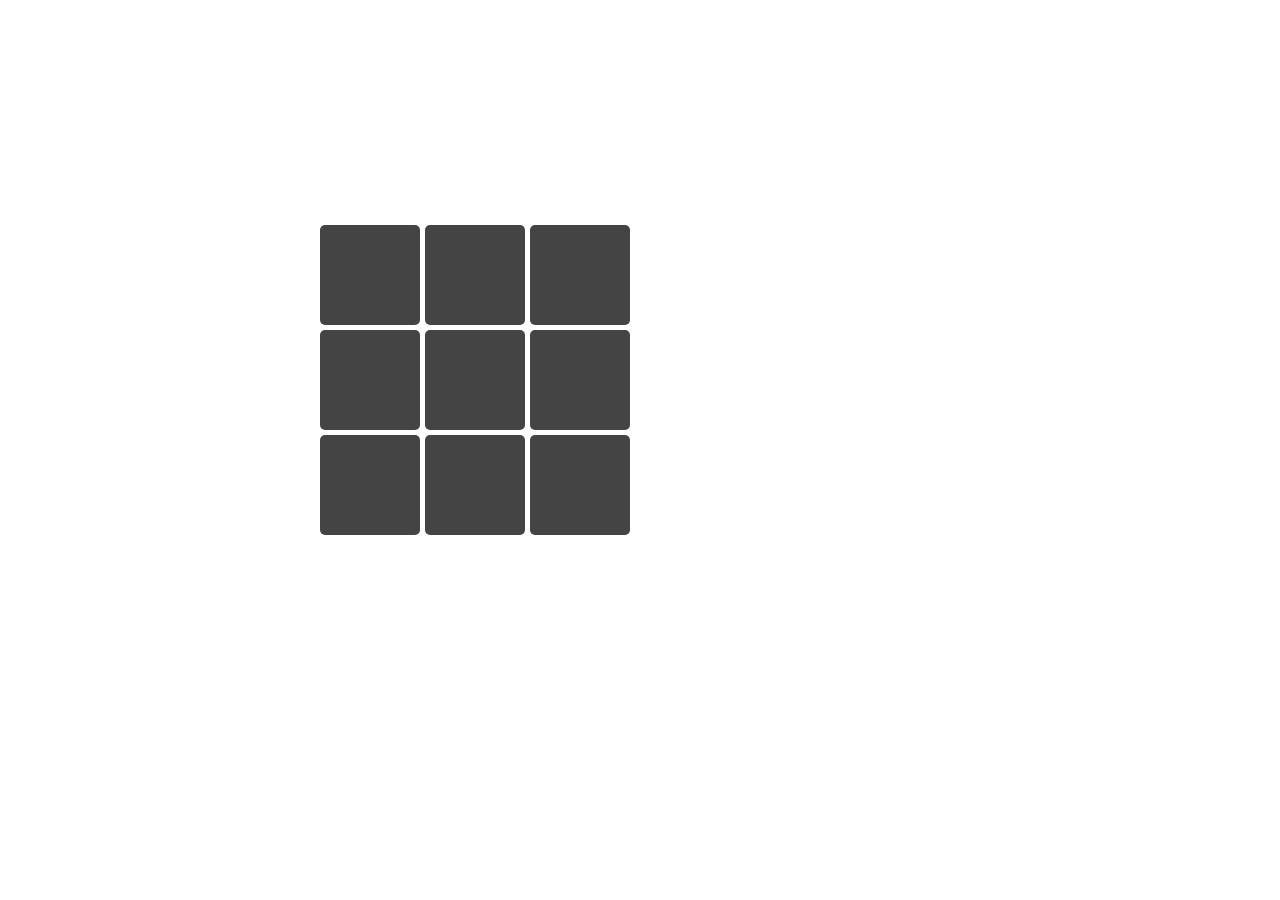
==== tic-tac-toe using js/index.html @ f183c0e6 "added board support" ====
<!DOCTYPE html>
<html>
<head>
	<meta charset="utf-8">
	<title>Tic Tac Toe</title>
	<link rel="stylesheet" type="text/css" href="./css/style.css">
</head>
<body>

<div class="board">	  
	  <div class="box" id="1" onclick="fillBoard(id)"></div>
	  <div class="box" id="2" onclick="fillBoard(id)"></div>
	  <div class="box" id="3" onclick="fillBoard(id)"></div>
	  <div class="box" id="4" onclick="fillBoard(id)"></div>
	  <div class="box" id="5" onclick="fillBoard(id)"></div>
	  <div class="box" id="6" onclick="fillBoard(id)"></div>
	  <div class="box" id="7" onclick="fillBoard(id)"></div>
	  <div class="box" id="8" onclick="fillBoard(id)"></div>  
	  <div class="box" id="9" onclick="fillBoard(id)"></div>
</div>

<script type="text/javascript" src="./js/game.js"></script>  
</body>
</html>
---- tic-tac-toe using js/css/style.css ----
.board{
  display: grid;
  grid-template-columns: 100px 100px 100px; 
  grid-template-rows: 100px 100px 100px; 
  grid-gap: 5px;  
  position: fixed;
  top: 25%;
  left: 25%
}

.box {
  background-color: #444;
  color: #fff;
  border-radius: 5px;
  padding: 20px;
  font-size: 150%;
  display: flex;
  align-items: center;
  justify-content: center;  
  font-family: monospace;
  font-size: 300%;
}

.box:focus{
  
}
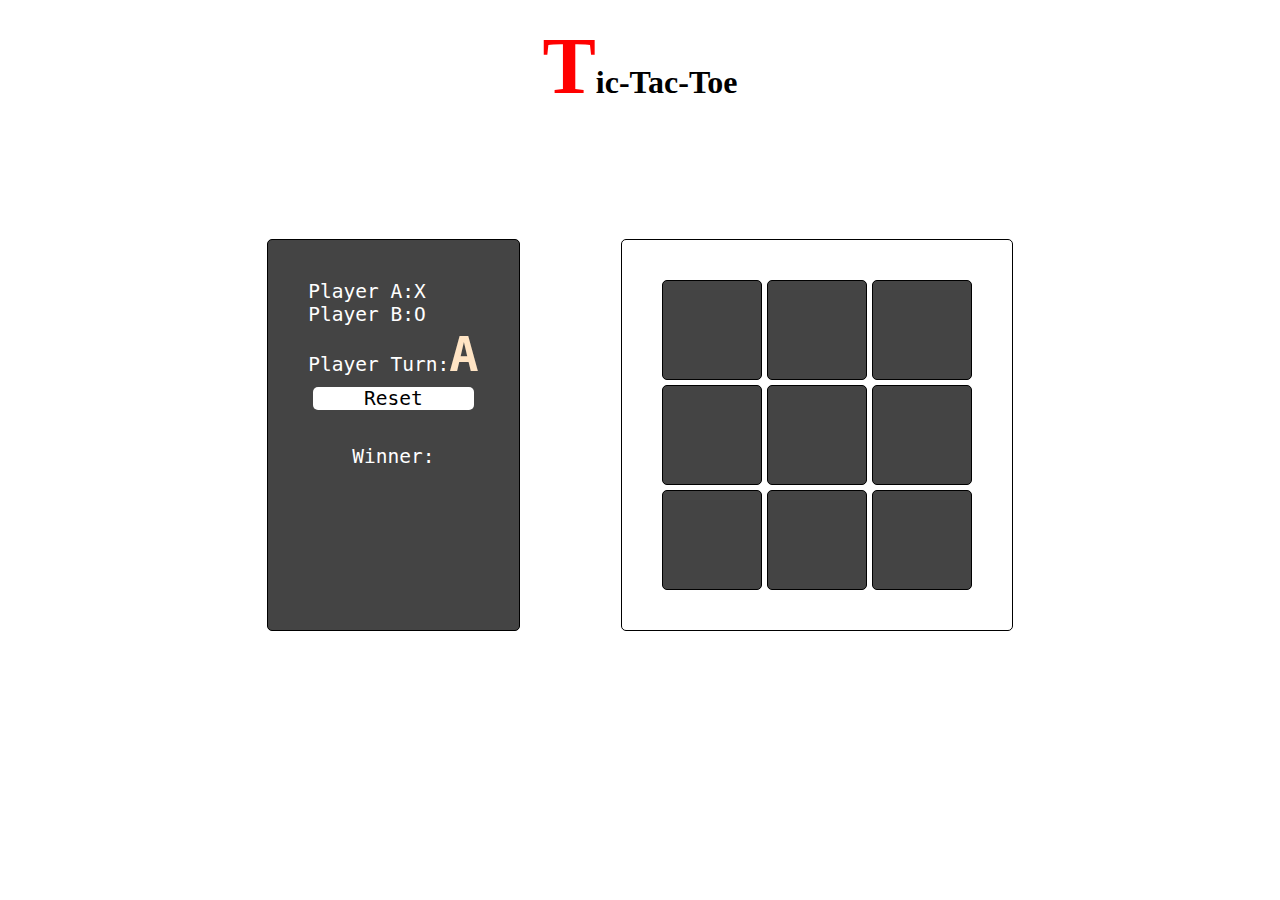
==== commit f92d1037: "full features added" ====
--- a/tic-tac-toe using js/index.html
+++ b/tic-tac-toe using js/index.html
@@ -5,20 +5,35 @@
 	<title>Tic Tac Toe</title>
 	<link rel="stylesheet" type="text/css" href="./css/style.css">
 </head>
-<body>
 
-<div class="board">	  
-	  <div class="box" id="1" onclick="fillBoard(id)"></div>
-	  <div class="box" id="2" onclick="fillBoard(id)"></div>
-	  <div class="box" id="3" onclick="fillBoard(id)"></div>
-	  <div class="box" id="4" onclick="fillBoard(id)"></div>
-	  <div class="box" id="5" onclick="fillBoard(id)"></div>
-	  <div class="box" id="6" onclick="fillBoard(id)"></div>
-	  <div class="box" id="7" onclick="fillBoard(id)"></div>
-	  <div class="box" id="8" onclick="fillBoard(id)"></div>  
-	  <div class="box" id="9" onclick="fillBoard(id)"></div>
-</div>
+<body>	
+	<header>
+			<h1>Tic-Tac-Toe</h1>
+	</header>	
 
+	<div id="game-container">
+				
+		<aside id="turn-info">
+			<div>Player A:X</div>
+			<div>Player B:O</div>
+			<div>Player Turn:<span id="player">A</span></div>
+			<div id="reset" onclick="resetMatch()">Reset</div>
+			<div id="win-text">Winner:<div id="winner"></div></div>
+			
+		</aside>
+
+		<div class="board">	  
+			  <div class="box" id="1" onclick="fillBoard(id)"></div>
+			  <div class="box" id="2" onclick="fillBoard(id)"></div>
+			  <div class="box" id="3" onclick="fillBoard(id)"></div>
+			  <div class="box" id="4" onclick="fillBoard(id)"></div>
+			  <div class="box" id="5" onclick="fillBoard(id)"></div>
+			  <div class="box" id="6" onclick="fillBoard(id)"></div>
+			  <div class="box" id="7" onclick="fillBoard(id)"></div>
+			  <div class="box" id="8" onclick="fillBoard(id)"></div>  
+			  <div class="box" id="9" onclick="fillBoard(id)"></div>
+		</div>		
+	</div>
 <script type="text/javascript" src="./js/game.js"></script>  
 </body>
 </html>--- a/tic-tac-toe using js/css/style.css
+++ b/tic-tac-toe using js/css/style.css
@@ -1,26 +1,82 @@
-.board{
-  display: grid;
+header{
+  text-align: center;
+}
+
+h1::first-letter{
+  color: red;
+  font-size: 250%;  
+}
+#game-container{  
+  margin: 10%;
+  display: flex;  
+  align-items: stretch;
+  justify-content: center;  
+}
+
+#turn-info{
+  flex=1;       
+}
+
+.board{  
+  margin-left: 10%;
+  display: grid;   
   grid-template-columns: 100px 100px 100px; 
   grid-template-rows: 100px 100px 100px; 
   grid-gap: 5px;  
-  position: fixed;
-  top: 25%;
-  left: 25%
 }
 
-.box {
+.box {    
   background-color: #444;
   color: #fff;
-  border-radius: 5px;
-  padding: 20px;
-  font-size: 150%;
   display: flex;
-  align-items: center;
+  align-items: center;  
   justify-content: center;  
-  font-family: monospace;
   font-size: 300%;
 }
 
-.box:focus{
-  
+#turn-info,.board,.box{
+  border: 1px solid black;
+  border-radius: 5px;    
+  font-family: monospace;  
+  font-size: 150%;    
+  padding: 40px;
+}
+
+#turn-info{  
+  background-color: #444;
+  color: #fff;  
+}
+
+#player{  
+  color: bisque;
+  font-weight: bold;
+  font-size: 250%;
+}
+
+#winner{
+  color: black; 
+  font-weight: bold;
+  font-size: 400%; 
+  text-align: center;
+}
+
+#win-text{
+ text-align: center;
+ padding: 30px; 
+}
+
+#reset{    
+  text-align: center;
+  color: black;
+  background-color: white ;  
+  border-radius: 5px;  
+  margin: 5px;     
+}
+
+#reset:hover{
+  background-color: bisque;  
+}
+
+#reset:active{
+  background-color: rgb(139,125,107);   
 }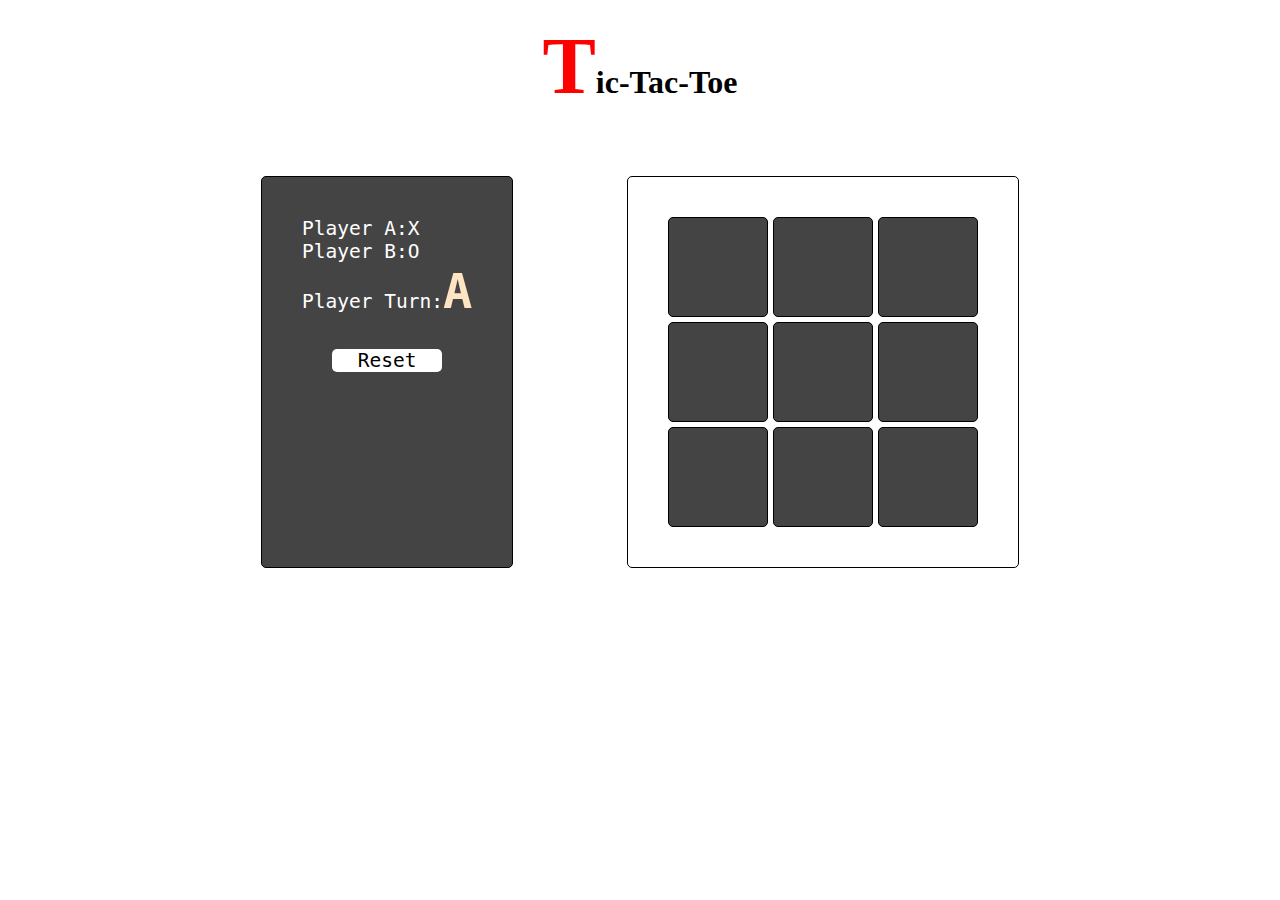
==== commit 3a96f673: "style.css refractored" ====
--- a/tic-tac-toe using js/index.html
+++ b/tic-tac-toe using js/index.html
@@ -7,19 +7,18 @@
 </head>
 
 <body>	
-	<header>
+	<header class="txt-formatting0">
 			<h1>Tic-Tac-Toe</h1>
 	</header>	
 
-	<div id="game-container">
+	<div class="game-container">
 				
-		<aside id="turn-info">
+		<aside>
 			<div>Player A:X</div>
 			<div>Player B:O</div>
-			<div>Player Turn:<span id="player">A</span></div>
-			<div id="reset" onclick="resetMatch()">Reset</div>
-			<div id="win-text">Winner:<div id="winner"></div></div>
-			
+			<div>Player Turn:<span id="player" class="txt-formatting1">A</span></div>
+			<div id="reset" class="txt-formatting0" onclick="resetMatch()">Reset</div>
+			<div id="winner" class="txt-formatting1" ></div>			
 		</aside>
 
 		<div class="board">	  
--- a/tic-tac-toe using js/css/style.css
+++ b/tic-tac-toe using js/css/style.css
@@ -1,19 +1,15 @@
-header{
-  text-align: center;
-}
 
-h1::first-letter{
+header h1::first-letter{
   color: red;
   font-size: 250%;  
 }
-#game-container{  
-  margin: 10%;
-  display: flex;  
+
+.game-container{  
+  margin: 5%;    
   align-items: stretch;
-  justify-content: center;  
 }
 
-#turn-info{
+aside{
   flex=1;       
 }
 
@@ -25,16 +21,18 @@
   grid-gap: 5px;  
 }
 
-.box {    
-  background-color: #444;
-  color: #fff;
-  display: flex;
-  align-items: center;  
-  justify-content: center;  
+.box {      
+  align-items: center;    
   font-size: 300%;
 }
 
-#turn-info,.board,.box{
+.box,.game-container{
+  display: flex;    
+  justify-content: center;
+}
+
+
+aside,.board,.box{
   border: 1px solid black;
   border-radius: 5px;    
   font-family: monospace;  
@@ -42,35 +40,31 @@
   padding: 40px;
 }
 
-#turn-info{  
+aside,.box{  
   background-color: #444;
   color: #fff;  
 }
 
-#player{  
-  color: bisque;
+.txt-formatting1{  
+  color: bisque;  
+  font-size: 250%;
   font-weight: bold;
-  font-size: 250%;
 }
 
-#winner{
-  color: black; 
-  font-weight: bold;
-  font-size: 400%; 
+#winner{   
+  font-size: 150%; 
   text-align: center;
 }
 
-#win-text{
- text-align: center;
- padding: 30px; 
+.txt-formatting0{
+  text-align: center;  
+  color:black;
 }
 
-#reset{    
-  text-align: center;
-  color: black;
+#reset{      
   background-color: white ;  
   border-radius: 5px;  
-  margin: 5px;     
+  margin: 30px;     
 }
 
 #reset:hover{
@@ -79,4 +73,4 @@
 
 #reset:active{
   background-color: rgb(139,125,107);   
-}+}
